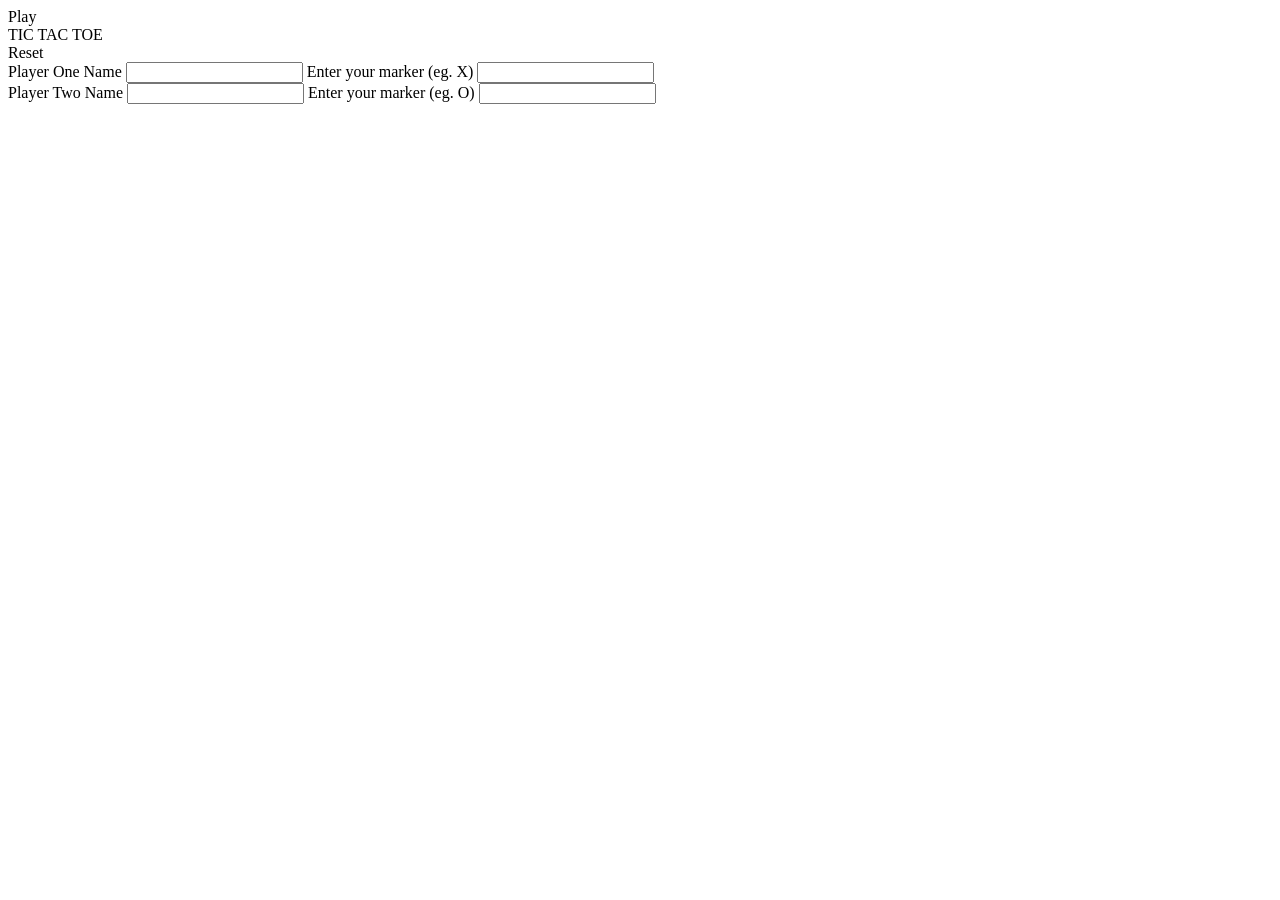
==== main.html @ 3a42aa3f "added markup for the game UI some UI changes will be made once i add more css" ====
<!DOCTYPE html>
<html lang="en">

<head>
    <meta charset="UTF-8">
    <meta name="viewport" content="width=device-width, initial-scale=1.0">
    <link rel="stylesheet" href="styles.css">
    <title>Tic Tac Toe</title>
</head>

<body>
    <nav class="mainNav">
        <div class="playResetBtn">Play</div>
        <div class="navTitle">TIC TAC TOE</div>
        <div class="playResetBtn">Reset</div>
    </nav>
    <div class="mainGameBody">
        <div class="playerOneDetails">
            <label for="nameOne">Player One Name</label>
            <input type="text" name="nameOne" id="nameOne" required>
            <label for="playerOneMarker">Enter your marker (eg. X)</label>
            <input type="text" name="playerOneMarker" id="playerOneMarker" required>
        </div>
        <div class="mainGameGrid">
            <div class="cell" data-index="0"></div>
            <div class="cell" data-index="1"></div>
            <div class="cell" data-index="2"></div>
            <div class="cell" data-index="3"></div>
            <div class="cell" data-index="4"></div>
            <div class="cell" data-index="5"></div>
            <div class="cell" data-index="6"></div>
            <div class="cell" data-index="7"></div>
            <div class="cell" data-index="8"></div>
        </div>
        <div class="playerTwoDetails">
            <label for="nameTwo">Player Two Name</label>
            <input type="text" name="nameTwo" id="nameTwo" required>
            <label for="playerTwoMarker">Enter your marker (eg. O)</label>
            <input type="text" name="playerTwoMarker" id="playerTwoMarker" required>
        </div>
    </div>
    <script src="game.js"></script>
</body>

</html>
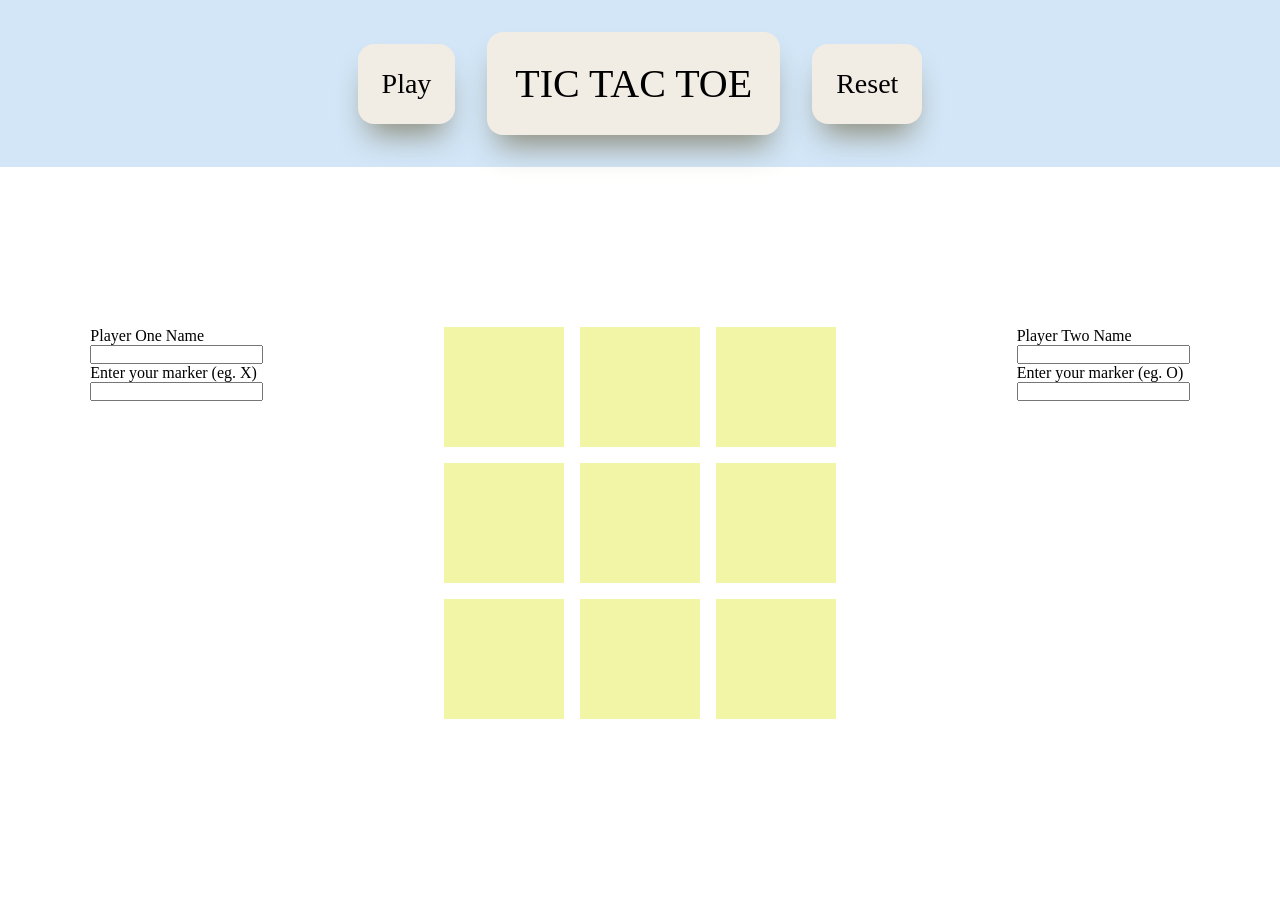
==== commit 2897a3fd: "added markup for playyer cards, and modified the same for play and reset btn" ====
--- a/main.html
+++ b/main.html
@@ -10,16 +10,16 @@
 
 <body>
     <nav class="mainNav">
-        <div class="playResetBtn">Play</div>
+        <div class="playResetBtn playBtn">Play</div>
         <div class="navTitle">TIC TAC TOE</div>
-        <div class="playResetBtn">Reset</div>
+        <div class="playResetBtn resetBtn">Reset</div>
     </nav>
     <div class="mainGameBody">
-        <div class="playerOneDetails">
+        <div class="detailCard playerOneDetails">
             <label for="nameOne">Player One Name</label>
-            <input type="text" name="nameOne" id="nameOne" required>
+            <input type="text" name="nameOne" id="nameOne" maxlength="1" required>
             <label for="playerOneMarker">Enter your marker (eg. X)</label>
-            <input type="text" name="playerOneMarker" id="playerOneMarker" required>
+            <input type="text" name="playerOneMarker" id="playerOneMarker" maxlength="1" required>
         </div>
         <div class="mainGameGrid">
             <div class="cell" data-index="0"></div>
@@ -32,11 +32,11 @@
             <div class="cell" data-index="7"></div>
             <div class="cell" data-index="8"></div>
         </div>
-        <div class="playerTwoDetails">
+        <div class="detailCard playerTwoDetails">
             <label for="nameTwo">Player Two Name</label>
-            <input type="text" name="nameTwo" id="nameTwo" required>
+            <input type="text" name="nameTwo" id="nameTwo" maxlength="1" required>
             <label for="playerTwoMarker">Enter your marker (eg. O)</label>
-            <input type="text" name="playerTwoMarker" id="playerTwoMarker" required>
+            <input type="text" name="playerTwoMarker" id="playerTwoMarker" maxlength="1" required>
         </div>
     </div>
     <script src="game.js"></script>
--- a/styles.css
+++ b/styles.css
@@ -0,0 +1,71 @@
+* {
+    margin: 0;
+    padding: 0;
+    box-sizing: border-box;
+}
+
+.mainNav {
+    padding: 2rem;
+    background-color: rgb(210, 230, 248);
+    display: flex;
+    justify-content: center;
+    align-items: center;
+    gap: 2rem;
+}
+
+.navTitle {
+    padding: 1.75rem;
+    font-size: 2.5rem;
+    background-color: rgb(241, 236, 228);
+    box-shadow: rgb(141, 141, 123) 0px 20px 30px -10px;
+    border-radius: 1rem;
+}
+
+.playResetBtn {
+    padding: 1.5rem;
+    font-size: 1.75rem;
+    background-color: rgb(241, 236, 228);
+    box-shadow: rgb(141, 141, 123) 0px 20px 30px -10px;
+    border-radius: 1rem;
+    cursor: pointer;
+}
+
+.mainGameBody {
+    margin-top: 10rem;
+    width: 100vw;
+    display: flex;
+    justify-content: space-around;
+}
+
+
+.playerOneDetails {
+    display: flex;
+    flex-direction: column;
+}
+
+.playerTwoDetails {
+    display: flex;
+    flex-direction: column;
+}
+
+.mainGameGrid {
+
+    display: grid;
+    grid-template-columns: repeat(3, 1fr);
+    grid-template-rows: repeat(3, 1fr);
+    gap: 1rem;
+
+}
+
+.cell {
+    height: 7.5rem;
+    width: 7.5rem;
+    background-color: rgb(243, 245, 166);
+    transition: background-color 0.25s ease;
+    
+}
+
+.cell:hover {
+    cursor: pointer;
+    background-color: rgb(123, 124, 86);
+}
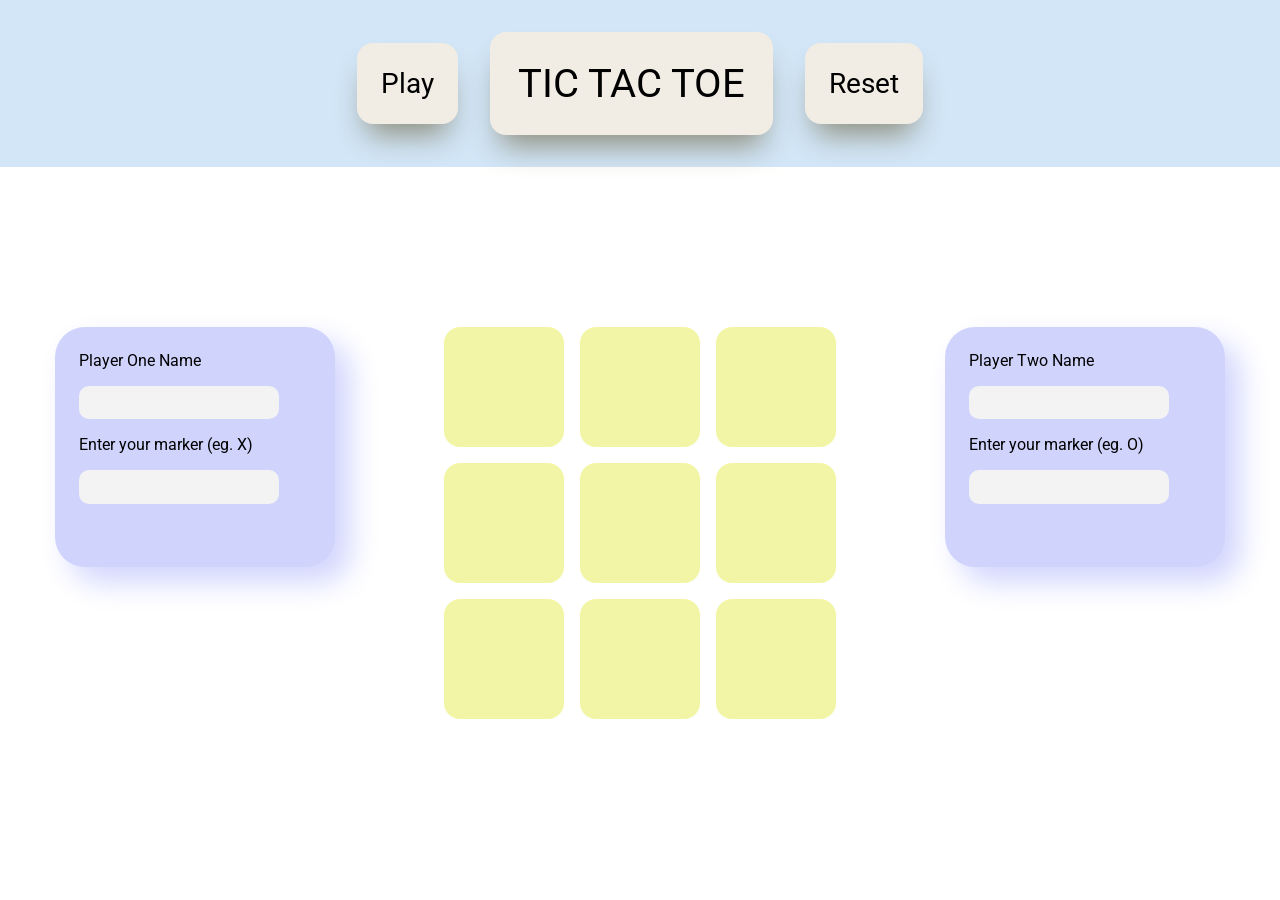
==== commit e9fde2db: "added UI changes to hide or enable game board" ====
--- a/main.html
+++ b/main.html
@@ -5,6 +5,9 @@
     <meta charset="UTF-8">
     <meta name="viewport" content="width=device-width, initial-scale=1.0">
     <link rel="stylesheet" href="styles.css">
+    <link rel="preconnect" href="https://fonts.googleapis.com">
+<link rel="preconnect" href="https://fonts.gstatic.com" crossorigin>
+<link href="https://fonts.googleapis.com/css2?family=Roboto:ital,wght@0,100..900;1,100..900&display=swap" rel="stylesheet">
     <title>Tic Tac Toe</title>
 </head>
 
@@ -17,11 +20,11 @@
     <div class="mainGameBody">
         <div class="detailCard playerOneDetails">
             <label for="nameOne">Player One Name</label>
-            <input type="text" name="nameOne" id="nameOne" maxlength="1" required>
+            <input class="inputStl playerOne" name="nameOne" id="nameOne" required>
             <label for="playerOneMarker">Enter your marker (eg. X)</label>
-            <input type="text" name="playerOneMarker" id="playerOneMarker" maxlength="1" required>
+            <input class="inputStl markerOne" name="playerOneMarker" id="playerOneMarker" maxlength="1" required>
         </div>
-        <div class="mainGameGrid">
+        <div class="mainGameGrid hiddenBoard">
             <div class="cell" data-index="0"></div>
             <div class="cell" data-index="1"></div>
             <div class="cell" data-index="2"></div>
@@ -34,9 +37,9 @@
         </div>
         <div class="detailCard playerTwoDetails">
             <label for="nameTwo">Player Two Name</label>
-            <input type="text" name="nameTwo" id="nameTwo" maxlength="1" required>
+            <input class="inputStl playerTwo" name="nameTwo" id="nameTwo" required>
             <label for="playerTwoMarker">Enter your marker (eg. O)</label>
-            <input type="text" name="playerTwoMarker" id="playerTwoMarker" maxlength="1" required>
+            <input class="inputStl markerTwo" name="playerTwoMarker" id="playerTwoMarker" maxlength="1" required>
         </div>
     </div>
     <script src="game.js"></script>
--- a/styles.css
+++ b/styles.css
@@ -2,6 +2,7 @@
     margin: 0;
     padding: 0;
     box-sizing: border-box;
+    font-family: "Roboto", sans-serif;
 }
 
 .mainNav {
@@ -30,6 +31,34 @@
     cursor: pointer;
 }
 
+.playBtn:hover {
+    color: white;
+    background-color: rgb(166, 182, 92);
+    box-shadow:
+        0 0 5px rgba(166, 182, 92, 0.5),
+        0 0 15px rgba(166, 182, 92, 0.7),
+        0 0 30px rgba(166, 182, 92, 0.4);
+}
+
+.resetBtn:hover {
+    color: white;
+    background-color: rgb(182, 92, 92);
+    box-shadow:
+        0 0 5px rgba(182, 92, 92, 0.5),
+        0 0 15px rgba(182, 92, 92, 0.7),
+        0 0 30px rgba(182, 92, 92, 0.4);
+}
+
+.playResetBtn:active {
+    transform: translateY(4px);
+    box-shadow: 0 1px 2px rgba(0, 0, 0, 0.3);
+}
+
+.playBtn,
+.resetBtn:hover {
+    transition: 0.15s ease;
+}
+
 .mainGameBody {
     margin-top: 10rem;
     width: 100vw;
@@ -38,23 +67,24 @@
 }
 
 
-.playerOneDetails {
+.detailCard {
+    padding: 1.5rem;
     display: flex;
     flex-direction: column;
-}
-
-.playerTwoDetails {
-    display: flex;
-    flex-direction: column;
+    gap: 1rem;
+    width: 17.5rem;
+    height: 15rem;
+    border-radius: 30px;
+    background: rgb(208, 212, 253);
+    box-shadow: 15px 15px 30px rgb(208, 212, 253),
+        -15px -15px 30px #ffffff;
 }
 
 .mainGameGrid {
-
     display: grid;
     grid-template-columns: repeat(3, 1fr);
     grid-template-rows: repeat(3, 1fr);
     gap: 1rem;
-
 }
 
 .cell {
@@ -62,10 +92,36 @@
     width: 7.5rem;
     background-color: rgb(243, 245, 166);
     transition: background-color 0.25s ease;
-    
+    border-radius: 1rem;
 }
 
 .cell:hover {
     cursor: pointer;
     background-color: rgb(123, 124, 86);
-}+}
+
+.inputStl {
+  border: 2px solid transparent;
+  width: 15em;
+  height: 2.5em;
+  padding-left: 0.8em;
+  outline: none;
+  overflow: hidden;
+  background-color: #F3F3F3;
+  border-radius: 10px;
+  transition: all 0.5s;
+}
+
+.inputStl:hover,
+.inputStl:focus {
+  border: 2px solid #4A9DEC;
+  box-shadow: 0px 0px 0px 7px rgb(74, 157, 236, 20%);
+  background-color: white;
+}
+
+.disable {
+background-color: rgb(145, 146, 103);
+cursor: none;
+}
+
+
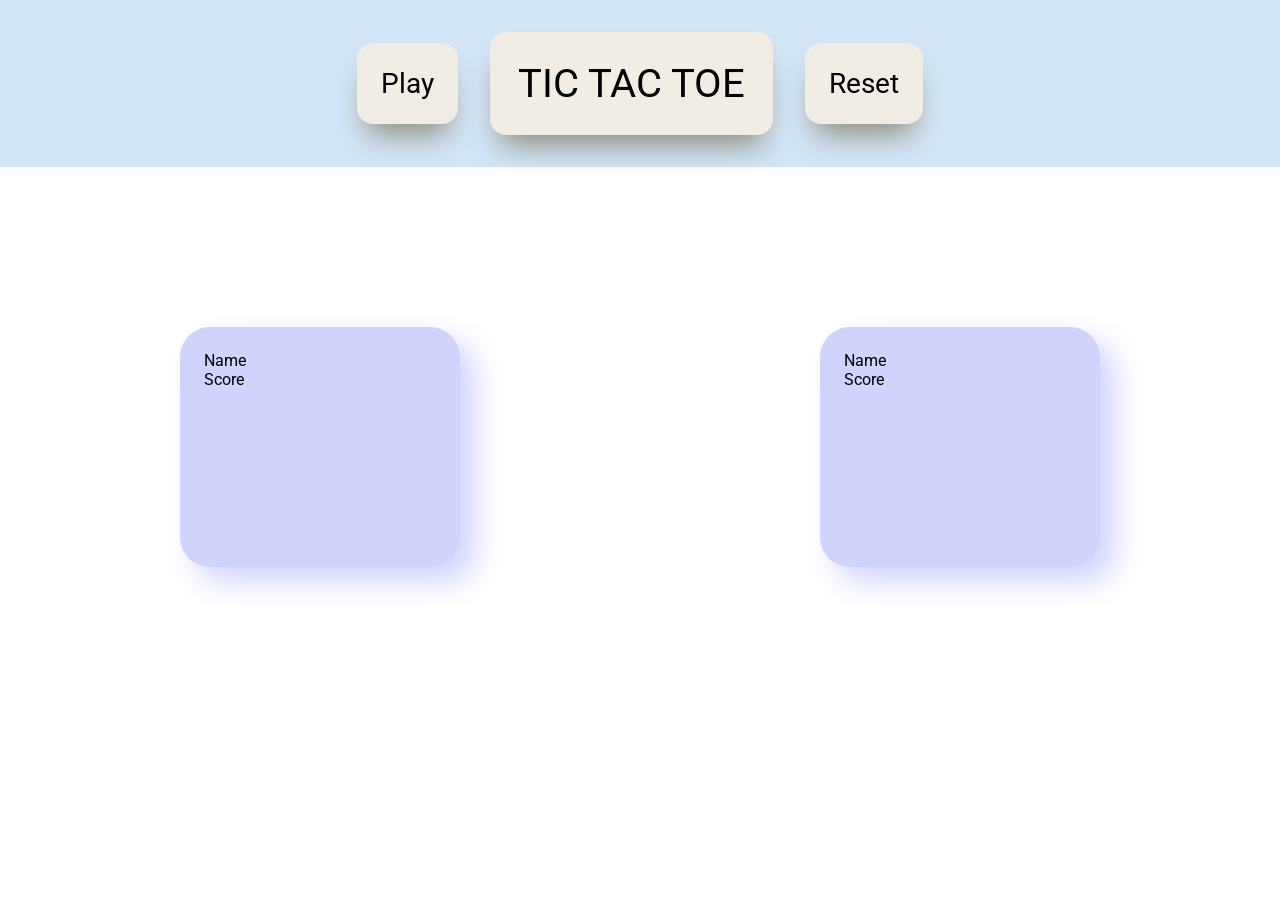
==== commit 079362e2: "added UI change markup for score card" ====
--- a/main.html
+++ b/main.html
@@ -6,8 +6,9 @@
     <meta name="viewport" content="width=device-width, initial-scale=1.0">
     <link rel="stylesheet" href="styles.css">
     <link rel="preconnect" href="https://fonts.googleapis.com">
-<link rel="preconnect" href="https://fonts.gstatic.com" crossorigin>
-<link href="https://fonts.googleapis.com/css2?family=Roboto:ital,wght@0,100..900;1,100..900&display=swap" rel="stylesheet">
+    <link rel="preconnect" href="https://fonts.gstatic.com" crossorigin>
+    <link href="https://fonts.googleapis.com/css2?family=Roboto:ital,wght@0,100..900;1,100..900&display=swap"
+        rel="stylesheet">
     <title>Tic Tac Toe</title>
 </head>
 
@@ -18,11 +19,15 @@
         <div class="playResetBtn resetBtn">Reset</div>
     </nav>
     <div class="mainGameBody">
-        <div class="detailCard playerOneDetails">
-            <label for="nameOne">Player One Name</label>
+        <div class="detailCard playerOneDetails showDetailInput">
+            <!-- <label for="nameOne">Player One Name</label>
             <input class="inputStl playerOne" name="nameOne" id="nameOne" required>
             <label for="playerOneMarker">Enter your marker (eg. X)</label>
-            <input class="inputStl markerOne" name="playerOneMarker" id="playerOneMarker" maxlength="1" required>
+            <input class="inputStl markerOne" name="playerOneMarker" id="playerOneMarker" maxlength="1" required> -->
+            <div class="scoreCardP1 hiddenScoreCard">
+                <p class="p1Name">Name</p>
+                <p class="p1Score">Score</p>
+            </div>
         </div>
         <div class="mainGameGrid hiddenBoard">
             <div class="cell" data-index="0"></div>
@@ -35,11 +40,15 @@
             <div class="cell" data-index="7"></div>
             <div class="cell" data-index="8"></div>
         </div>
-        <div class="detailCard playerTwoDetails">
-            <label for="nameTwo">Player Two Name</label>
+        <div class="detailCard playerTwoDetails showDetailInput">
+            <!-- <label for="nameTwo">Player Two Name</label>
             <input class="inputStl playerTwo" name="nameTwo" id="nameTwo" required>
             <label for="playerTwoMarker">Enter your marker (eg. O)</label>
-            <input class="inputStl markerTwo" name="playerTwoMarker" id="playerTwoMarker" maxlength="1" required>
+            <input class="inputStl markerTwo" name="playerTwoMarker" id="playerTwoMarker" maxlength="1" required> -->
+            <div class="scoreCardP2 hiddenScoreCard">
+                <p class="p2Name">Name</p>
+                <p class="p2Score">Score</p>
+            </div>
         </div>
     </div>
     <script src="game.js"></script>
--- a/styles.css
+++ b/styles.css
@@ -101,27 +101,33 @@
 }
 
 .inputStl {
-  border: 2px solid transparent;
-  width: 15em;
-  height: 2.5em;
-  padding-left: 0.8em;
-  outline: none;
-  overflow: hidden;
-  background-color: #F3F3F3;
-  border-radius: 10px;
-  transition: all 0.5s;
+    border: 2px solid transparent;
+    width: 15em;
+    height: 2.5em;
+    padding-left: 0.8em;
+    outline: none;
+    overflow: hidden;
+    background-color: #F3F3F3;
+    border-radius: 10px;
+    transition: all 0.5s;
 }
 
 .inputStl:hover,
 .inputStl:focus {
-  border: 2px solid #4A9DEC;
-  box-shadow: 0px 0px 0px 7px rgb(74, 157, 236, 20%);
-  background-color: white;
+    border: 2px solid #4A9DEC;
+    box-shadow: 0px 0px 0px 7px rgb(74, 157, 236, 20%);
+    background-color: white;
 }
 
 .disable {
-background-color: rgb(145, 146, 103);
-cursor: none;
+    background-color: rgb(145, 146, 103);
+    cursor: none;
 }
 
+.hiddenBoard {
+    display: none;
+}
 
+.showBoard {
+    display: grid;
+}
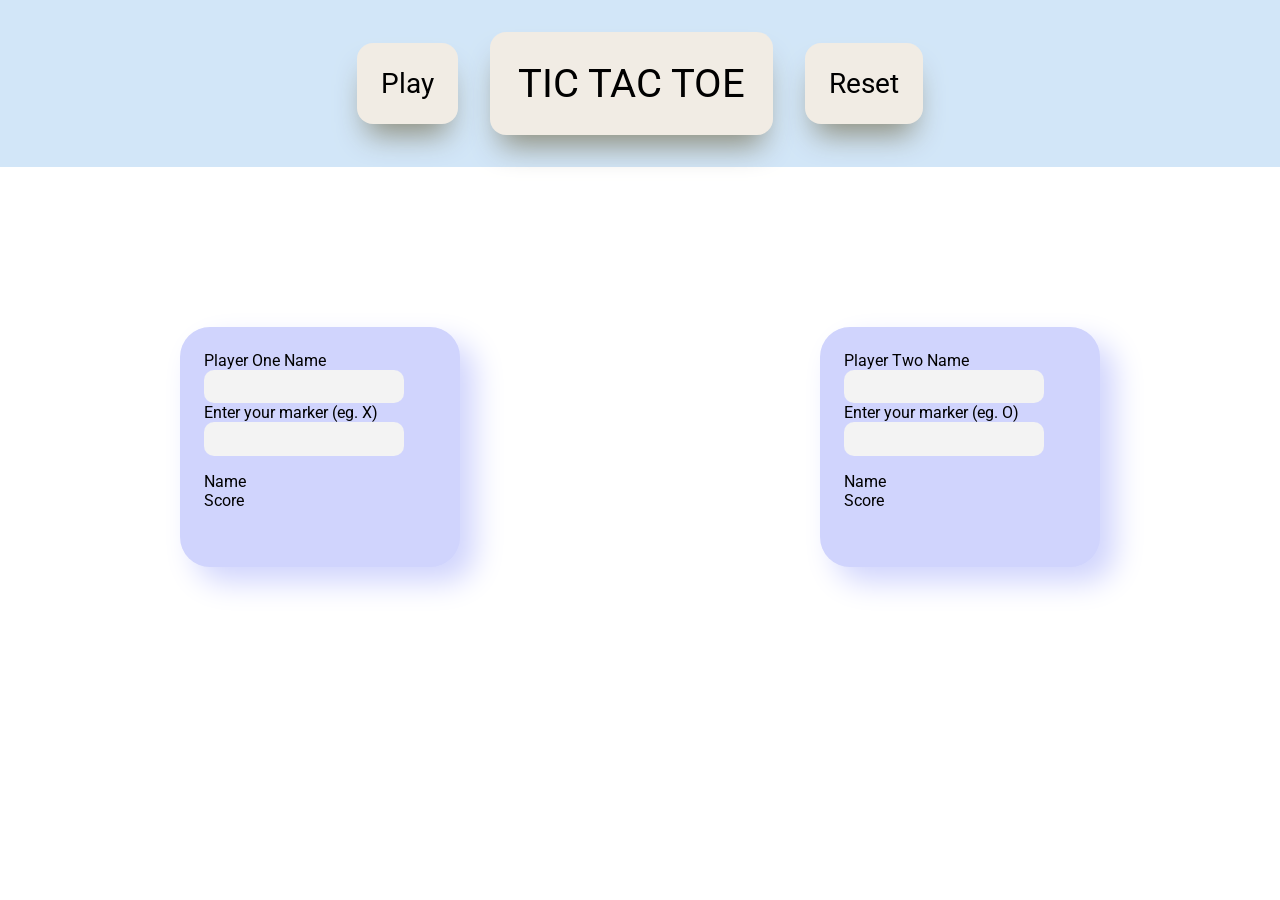
==== commit 92c035e3: "fixed markup for hide/show of player details and score card" ====
--- a/main.html
+++ b/main.html
@@ -19,12 +19,14 @@
         <div class="playResetBtn resetBtn">Reset</div>
     </nav>
     <div class="mainGameBody">
-        <div class="detailCard playerOneDetails showDetailInput">
-            <!-- <label for="nameOne">Player One Name</label>
-            <input class="inputStl playerOne" name="nameOne" id="nameOne" required>
-            <label for="playerOneMarker">Enter your marker (eg. X)</label>
-            <input class="inputStl markerOne" name="playerOneMarker" id="playerOneMarker" maxlength="1" required> -->
-            <div class="scoreCardP1 hiddenScoreCard">
+        <div class="detailCard playerOneDetails">
+            <div class="inputGroup showDetailInput">
+                <label for="nameOne">Player One Name</label>
+                <input class="inputStl playerOne" name="nameOne" id="nameOne" required>
+                <label for="playerOneMarker">Enter your marker (eg. X)</label>
+                <input class="inputStl markerOne" name="playerOneMarker" id="playerOneMarker" maxlength="1" required>
+            </div>
+            <div class="scoreCardCmm scoreCardP1 hiddenScoreCard">
                 <p class="p1Name">Name</p>
                 <p class="p1Score">Score</p>
             </div>
@@ -40,12 +42,14 @@
             <div class="cell" data-index="7"></div>
             <div class="cell" data-index="8"></div>
         </div>
-        <div class="detailCard playerTwoDetails showDetailInput">
-            <!-- <label for="nameTwo">Player Two Name</label>
-            <input class="inputStl playerTwo" name="nameTwo" id="nameTwo" required>
-            <label for="playerTwoMarker">Enter your marker (eg. O)</label>
-            <input class="inputStl markerTwo" name="playerTwoMarker" id="playerTwoMarker" maxlength="1" required> -->
-            <div class="scoreCardP2 hiddenScoreCard">
+        <div class="detailCard playerTwoDetails">
+            <div class="inputGroup showDetailInput">
+                <label for="nameTwo">Player Two Name</label>
+                <input class="inputStl playerTwo" name="nameTwo" id="nameTwo" required>
+                <label for="playerTwoMarker">Enter your marker (eg. O)</label>
+                <input class="inputStl markerTwo" name="playerTwoMarker" id="playerTwoMarker" maxlength="1" required>
+            </div>
+            <div class="scoreCardCmm scoreCardP2 hiddenScoreCard">
                 <p class="p2Name">Name</p>
                 <p class="p2Score">Score</p>
             </div>
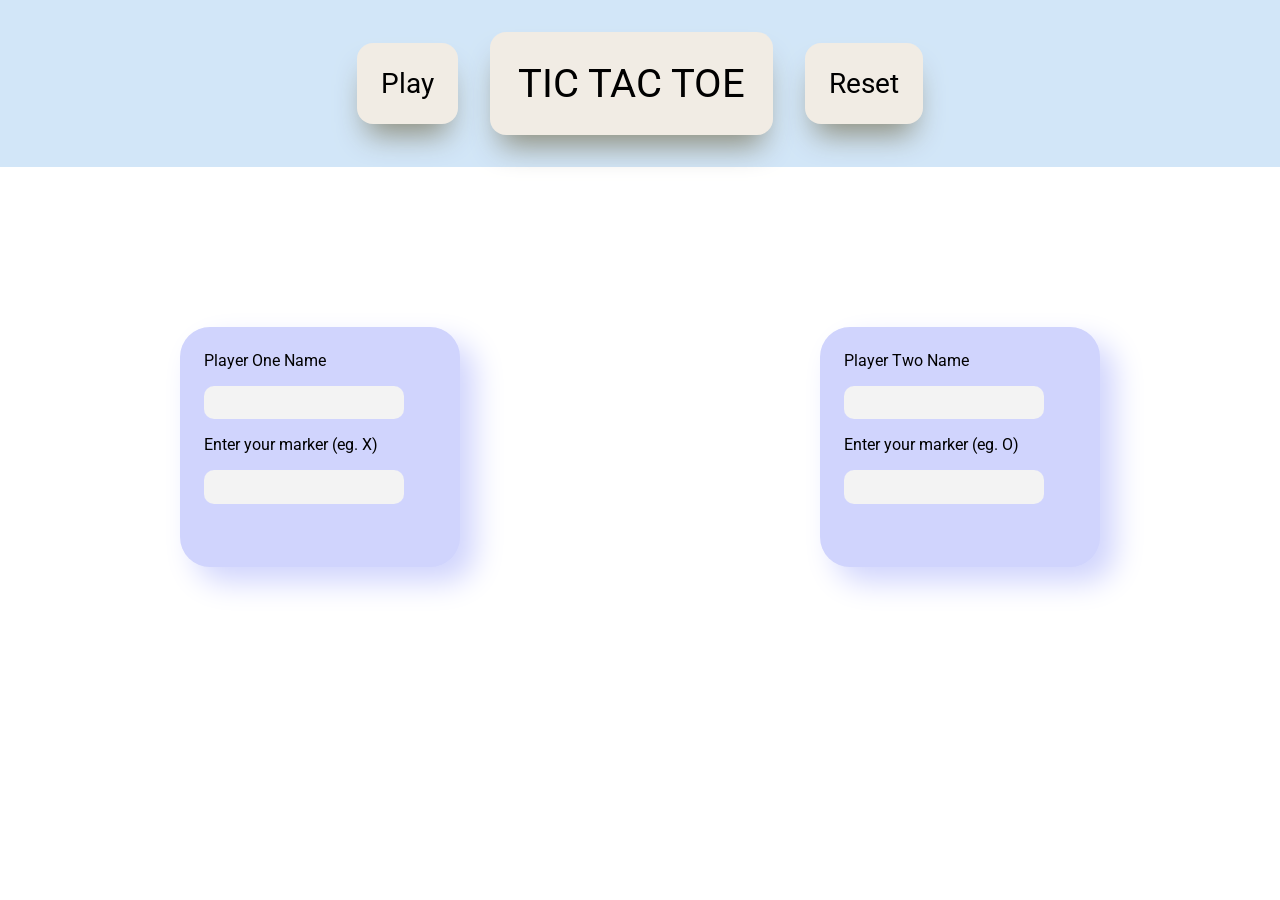
==== commit f7cf0238: "fixed markup which caused dynamic names issue" ====
--- a/main.html
+++ b/main.html
@@ -27,8 +27,8 @@
                 <input class="inputStl markerOne" name="playerOneMarker" id="playerOneMarker" maxlength="1" required>
             </div>
             <div class="scoreCardCmm scoreCardP1 hiddenScoreCard">
-                <p class="p1Name">Name</p>
-                <p class="p1Score">Score</p>
+                <p><span id="p1Name">Name</span></p>
+                <p><span id="p1Score">Score</span></p>
             </div>
         </div>
         <div class="mainGameGrid hiddenBoard">
@@ -50,8 +50,8 @@
                 <input class="inputStl markerTwo" name="playerTwoMarker" id="playerTwoMarker" maxlength="1" required>
             </div>
             <div class="scoreCardCmm scoreCardP2 hiddenScoreCard">
-                <p class="p2Name">Name</p>
-                <p class="p2Score">Score</p>
+                <p><span id="p2Name">Name</span></p>
+                <p><span id="p2Score">Score</span></p>
             </div>
         </div>
     </div>
--- a/styles.css
+++ b/styles.css
@@ -130,4 +130,30 @@
 
 .showBoard {
     display: grid;
+}
+
+.showDetailInput {
+    display: flex;
+    flex-direction: column;
+    gap: 1rem;
+}
+
+.hideDetailInput {
+    display: none;
+}
+
+.scoreCardCmm {
+    display: flex;
+    flex-direction: column;
+    justify-content: center;
+    align-items: center;
+    gap: 3rem;
+}
+
+.hiddenScoreCard {
+    display: none;
+}
+
+.showScoreCard {
+    display: flex;
 }
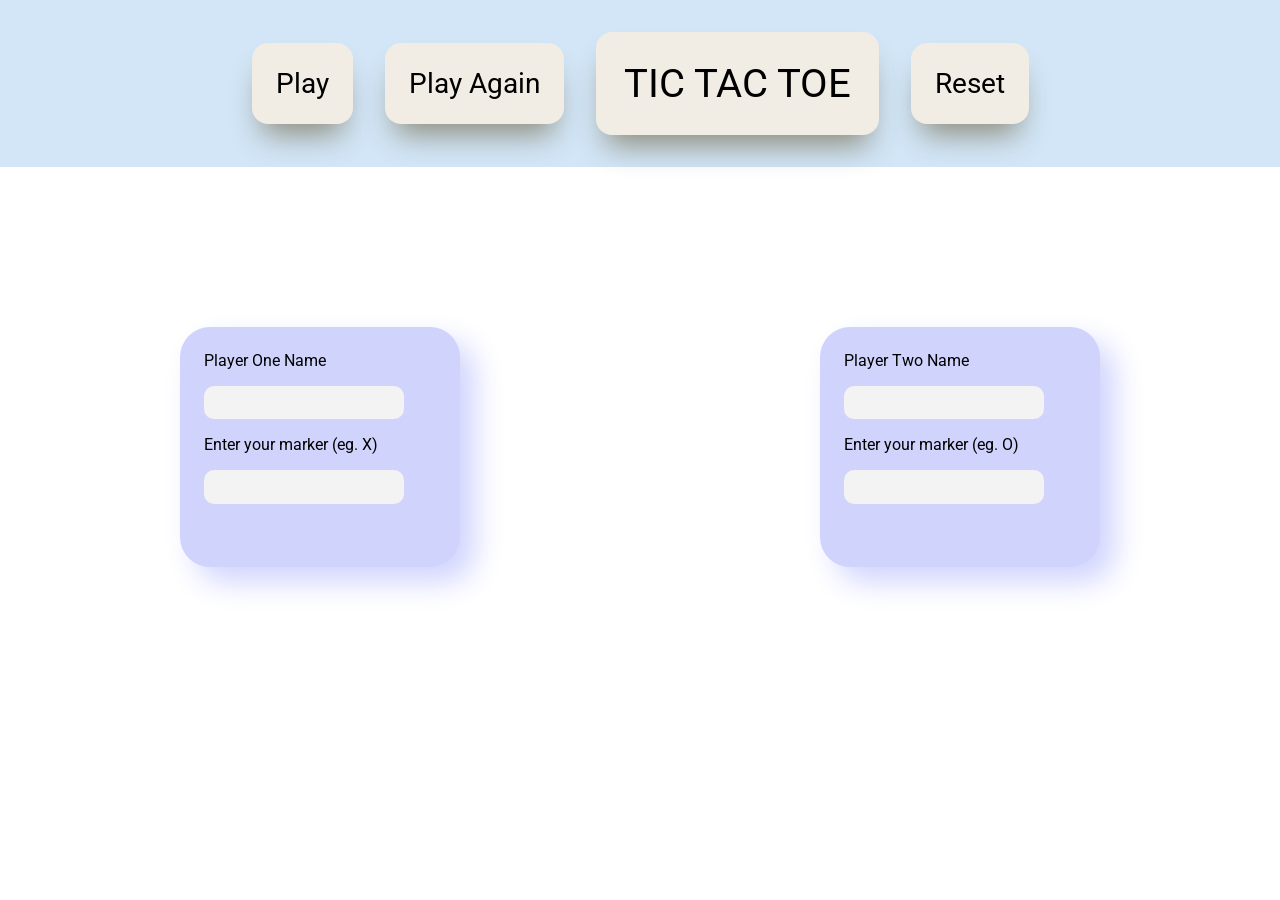
==== commit e23e0332: "added markup for improved UX" ====
--- a/main.html
+++ b/main.html
@@ -14,7 +14,8 @@
 
 <body>
     <nav class="mainNav">
-        <div class="playResetBtn playBtn">Play</div>
+        <div class="playResetBtn playBtn showPlayBtn">Play</div>
+        <div class="playResetBtn playAgainBtn hidePlayAgain">Play Again</div>
         <div class="navTitle">TIC TAC TOE</div>
         <div class="playResetBtn resetBtn">Reset</div>
     </nav>
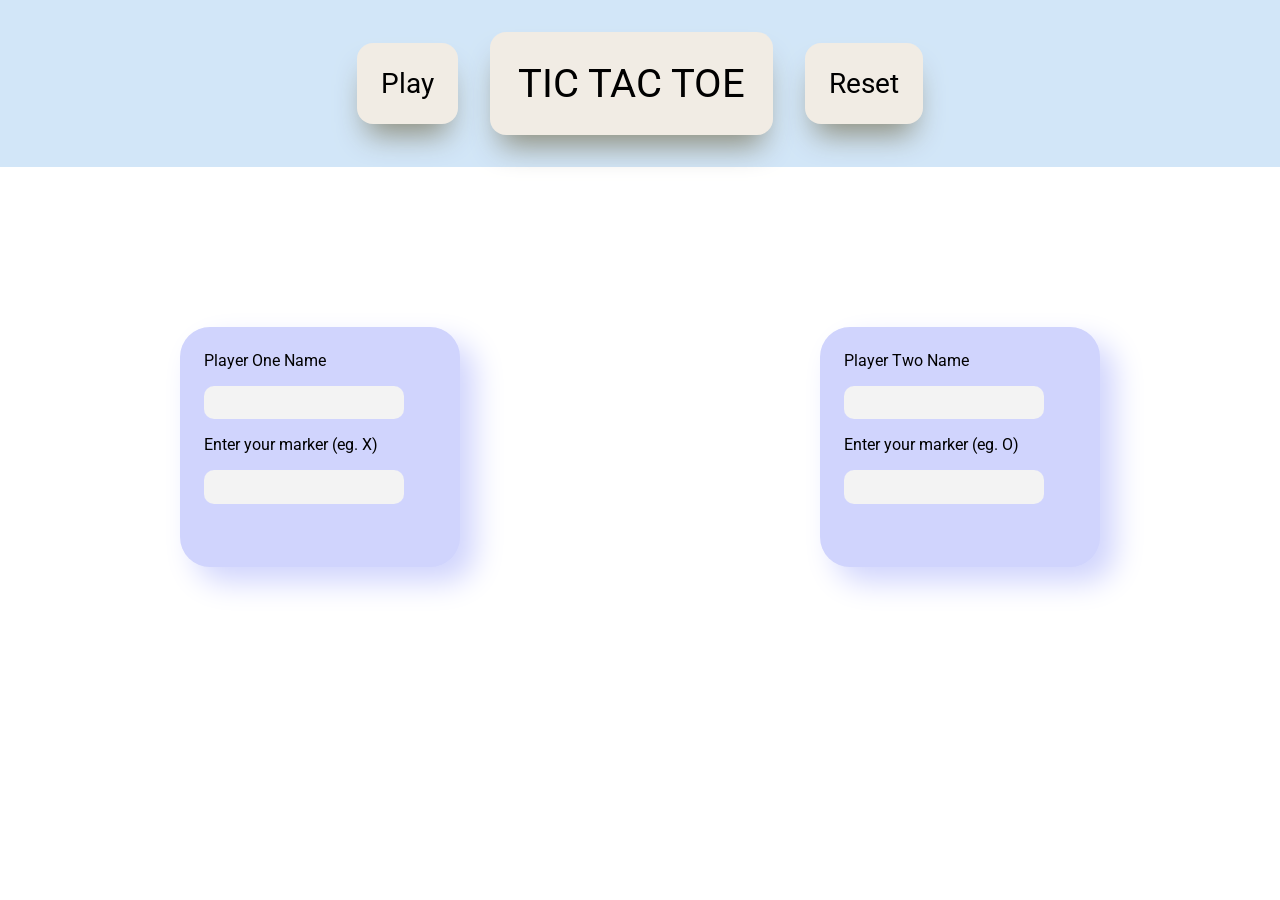
==== commit 254c39be: "completed the game" ====
--- a/main.html
+++ b/main.html
@@ -16,7 +16,7 @@
     <nav class="mainNav">
         <div class="playResetBtn playBtn showPlayBtn">Play</div>
         <div class="playResetBtn playAgainBtn hidePlayAgain">Play Again</div>
-        <div class="navTitle">TIC TAC TOE</div>
+        <div class="navTitle" id="navTitle"></div>
         <div class="playResetBtn resetBtn">Reset</div>
     </nav>
     <div class="mainGameBody">
@@ -28,8 +28,10 @@
                 <input class="inputStl markerOne" name="playerOneMarker" id="playerOneMarker" maxlength="1" required>
             </div>
             <div class="scoreCardCmm scoreCardP1 hiddenScoreCard">
-                <p><span id="p1Name">Name</span></p>
-                <p><span id="p1Score">Score</span></p>
+                <p><span class="scoreCardLables" id="p1Name">Name</span></p>
+                <p class="scoreCont"><span class="scoreCardLables">Score</span>
+                    <span class="scoreCardLables" id="p1Score"></span>
+                </p>
             </div>
         </div>
         <div class="mainGameGrid hiddenBoard">
@@ -51,8 +53,10 @@
                 <input class="inputStl markerTwo" name="playerTwoMarker" id="playerTwoMarker" maxlength="1" required>
             </div>
             <div class="scoreCardCmm scoreCardP2 hiddenScoreCard">
-                <p><span id="p2Name">Name</span></p>
-                <p><span id="p2Score">Score</span></p>
+                <p><span class="scoreCardLables" id="p2Name">Name</span></p>
+                <p class="scoreCont"><span class="scoreCardLables">Score</span>
+                    <span class="scoreCardLables" id="p2Score"></span>
+                </p>
             </div>
         </div>
     </div>
--- a/styles.css
+++ b/styles.css
@@ -93,6 +93,10 @@
     background-color: rgb(243, 245, 166);
     transition: background-color 0.25s ease;
     border-radius: 1rem;
+    color: burlywood;
+    font-size: 5.5rem;
+    display: grid;
+    place-items: center;
 }
 
 .cell:hover {
@@ -156,4 +160,37 @@
 
 .showScoreCard {
     display: flex;
+}
+
+.hidePlayAgain,
+.hidePlayBtn {
+    display: none;
+}
+
+.showPlayAgain,
+.showPlayBtn {
+    display: flex;
+}
+
+.winAni {
+    color: white;
+    background-color: rgb(166, 182, 92);
+    box-shadow:
+        0 0 5px rgba(166, 182, 92, 0.5),
+        0 0 15px rgba(166, 182, 92, 0.7),
+        0 0 30px rgba(166, 182, 92, 0.4);
+    box-shadow: 0 1px 2px rgba(0, 0, 0, 0.3);
+    transform: translateY(4px);
+    transition: 0.15s ease;
+}
+
+.scoreCardLables {
+    padding: 1rem;
+    background-color: cornsilk;
+    border-radius: 1rem;
+}
+
+.scoreCont {
+    display: flex;
+    gap: 1rem;
 }
